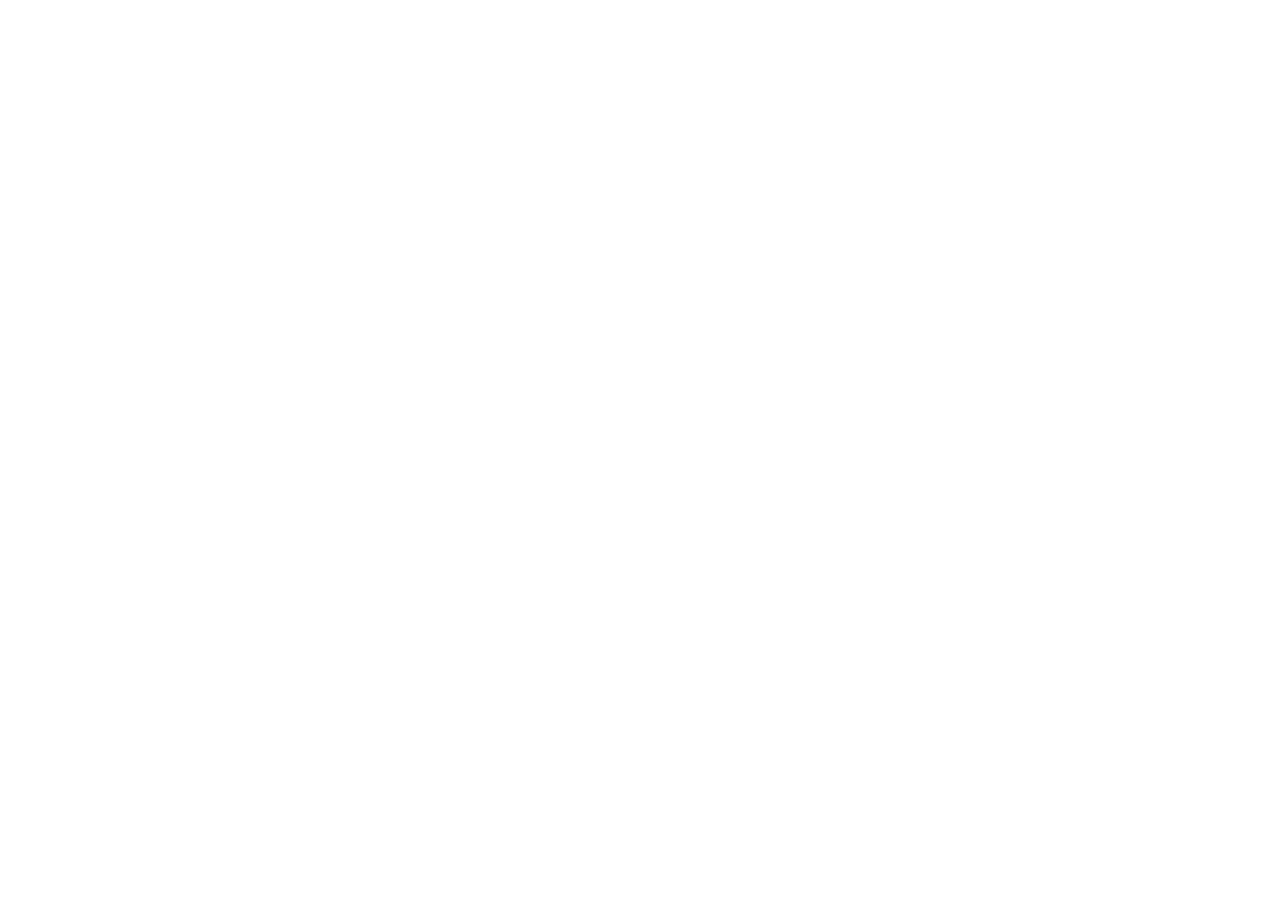
==== stopwatch.html @ 43be14c1 "uploaded image" ====
<!DOCTYPE html>
<html lang="en">
<head>
    <meta charset="UTF-8">
    <meta http-equiv="X-UA-Compatible" content="IE=edge">
    <meta name="viewport" content="width=device-width, initial-scale=1.0">
    <title>StopWatch</title>
</head>
<body>
    
</body>
</html>
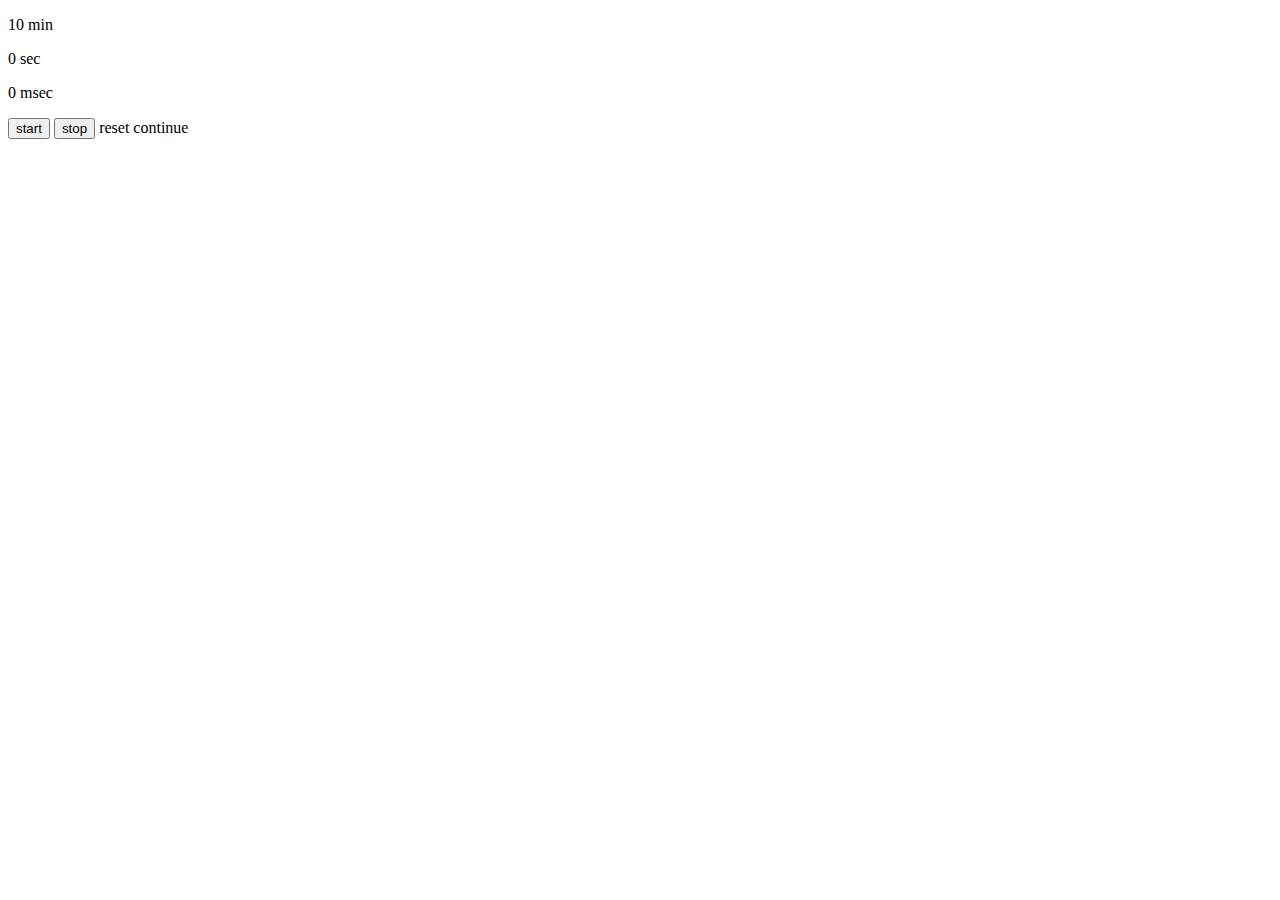
==== commit 544475e3: "stles applied" ====
--- a/stopwatch.html
+++ b/stopwatch.html
@@ -5,8 +5,30 @@
     <meta http-equiv="X-UA-Compatible" content="IE=edge">
     <meta name="viewport" content="width=device-width, initial-scale=1.0">
     <title>StopWatch</title>
+    <link rel="icon" type="image/x-icon" href="icon.png"> </link>
+    <link rel="stylsheet" href="stopwatchstyle.css"></link>
 </head>
 <body>
-    
+    <!--buttons are start stop reset continue-->
+    <!--time format is min sec msec-->
+    <!--container 1-->
+    <div class="container1">
+        <p class="number">10
+            <span>min</span>
+        </p>
+        <p class="number">0
+            <span>sec</span>
+        </p>
+        <p class="number">0
+            <span>msec</span>
+        </p>
+    </div>
+    <!--container 2-->
+    <div class="container2">
+        <button>start</button>
+        <button>stop</button>
+        <botton>reset</botton>
+        <botton>continue</botton>
+    </div>
 </body>
 </html>--- a/stopwatchstyle.css
+++ b/stopwatchstyle.css
@@ -0,0 +1,15 @@
+*{
+    padding:0px;
+    margin:0px;
+}
+:root{
+ 
+    --colour1: #81dfea;     
+    --colour2: hwb(180 96% 2%);     
+}
+body{
+    background-color:#f2af71;
+
+
+    
+}
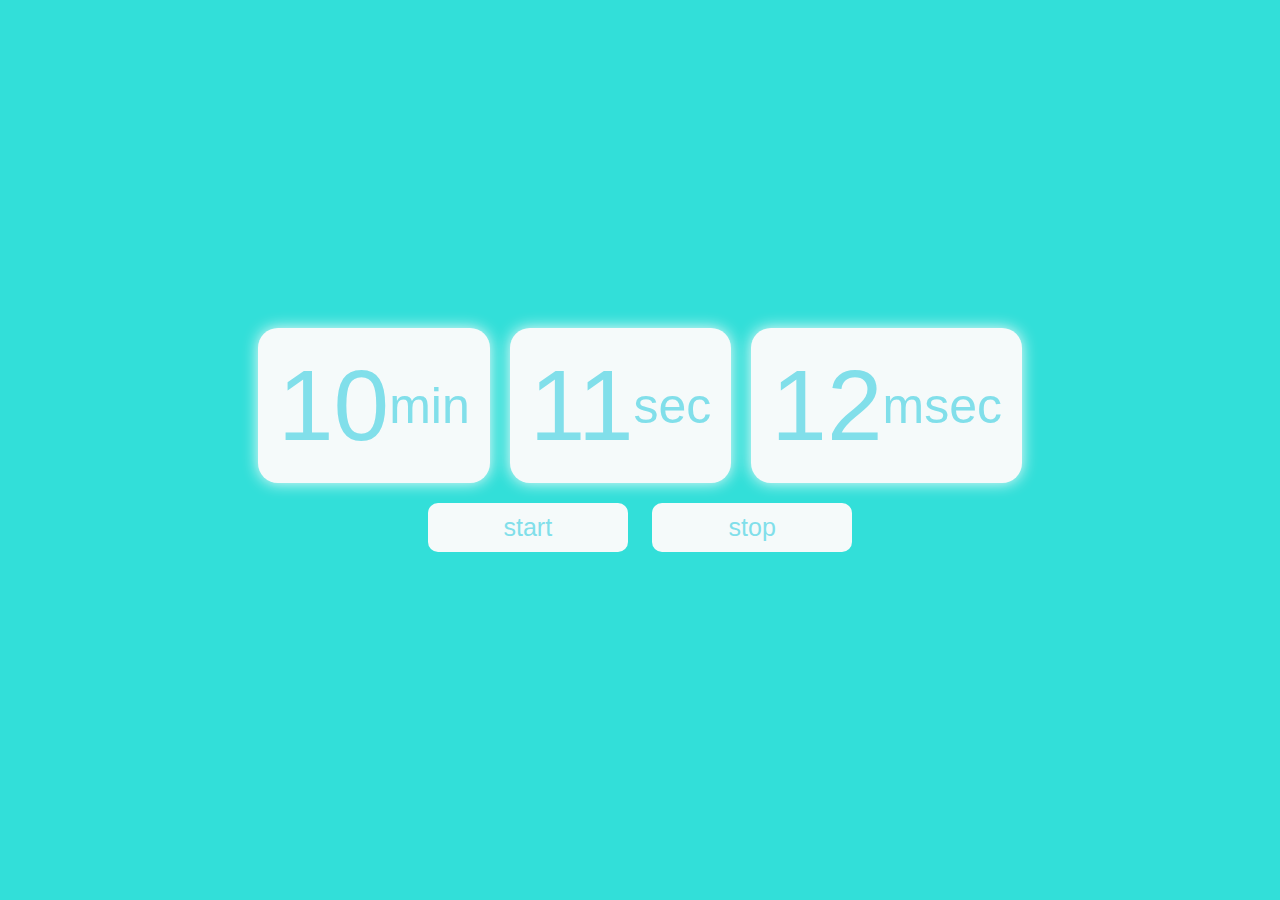
==== commit 45bab1a4: "made it responsive  at 1400px ,800px and 450px using @media()" ====
--- a/stopwatch.html
+++ b/stopwatch.html
@@ -6,29 +6,27 @@
     <meta name="viewport" content="width=device-width, initial-scale=1.0">
     <title>StopWatch</title>
     <link rel="icon" type="image/x-icon" href="icon.png"> </link>
-    <link rel="stylsheet" href="stopwatchstyle.css"></link>
+    <link rel="stylesheet" href="stopwatchstyle.css"></link>
 </head>
 <body>
     <!--buttons are start stop reset continue-->
     <!--time format is min sec msec-->
     <!--container 1-->
     <div class="container1">
-        <p class="number">10
-            <span>min</span>
-        </p>
-        <p class="number">0
-            <span>sec</span>
-        </p>
-        <p class="number">0
-            <span>msec</span>
-        </p>
+            <p class="number">10
+                <span>min</span>
+            </p>
+            <p class="number">11
+                <span>sec</span>
+            </p>
+            <p class="number">12
+                <span>msec</span>
+            </p>
     </div>
     <!--container 2-->
     <div class="container2">
         <button>start</button>
         <button>stop</button>
-        <botton>reset</botton>
-        <botton>continue</botton>
     </div>
 </body>
 </html>--- a/stopwatchstyle.css
+++ b/stopwatchstyle.css
@@ -8,8 +8,103 @@
     --colour2: hwb(180 96% 2%);     
 }
 body{
-    background-color:#f2af71;
-
-
+    background-color:#32dfd9; 
+    font-family:'Franklin Gothic Medium', 'Arial Narrow', Arial, sans-serif;
+    display: flex;
+    flex-direction: column;
+    align-items:center ;
+     height: 100vh;  /* to make them ceter use heght and justifi content height as 100vh it will take container to the ceter from top to bottom */
+    justify-content: center;
     
 }
+.container1 {
+    display: flex;
+}
+.container1 .number{  
+font-size: 200px;
+font-weight: 400;
+margin: 0 10px;
+background-color: var(--colour2);
+box-shadow: 0px 0px 15px 0px var(--colour2);
+display: flex;
+justify-content: center;
+align-items: center;
+color:var(--colour1);
+padding: 20px;
+border-radius: 20px;
+
+}
+.container1 .number span{
+font-size: 50px;
+font-weight: 300;
+}
+
+.container2{
+    margin: 20px;
+}
+
+.container2 button{
+    color:var(--colour1);
+    background-color:var(--colour2) ;
+    font-size: 25px;
+    font-weight: 300;
+    padding: 10px 20px;
+    border: none;
+    border-radius: 10px;
+    margin: 0px 10px;
+    width:200px;
+}
+ .container2 button:hover{
+    background-color: black;
+    color: white;
+    cursor: pointer ;
+    box-shadow: 0px 0px 10px 5px ;
+
+ }
+
+ @media(max-width: 1400px){
+    .container1 .number{
+        font-size: 100px;
+    }
+    .container1 span{
+        font-size: 20px;
+    }
+ }
+
+ @media(max-width: 800px)
+ {
+    body{
+        flex-direction: column-reverse;
+    }
+    .container1 {
+        flex-direction: column;
+    }
+    .container1 .number{
+        margin: 10px;
+        font-size: 80px;
+    }
+    .container button{
+        font-size: 20px;
+        padding:5px ;
+        width: 150px;
+        margin: 0px 5px;
+    }
+    .container2{
+        margin: 5px;
+
+    }
+ }
+
+ @media(max-width:450px)
+ {
+    .container2{
+        margin: 5px;
+        display: flex;
+        flex-direction: column;
+
+    }
+     .container2 button{
+        margin:5px ;
+     } 
+ }
+ 